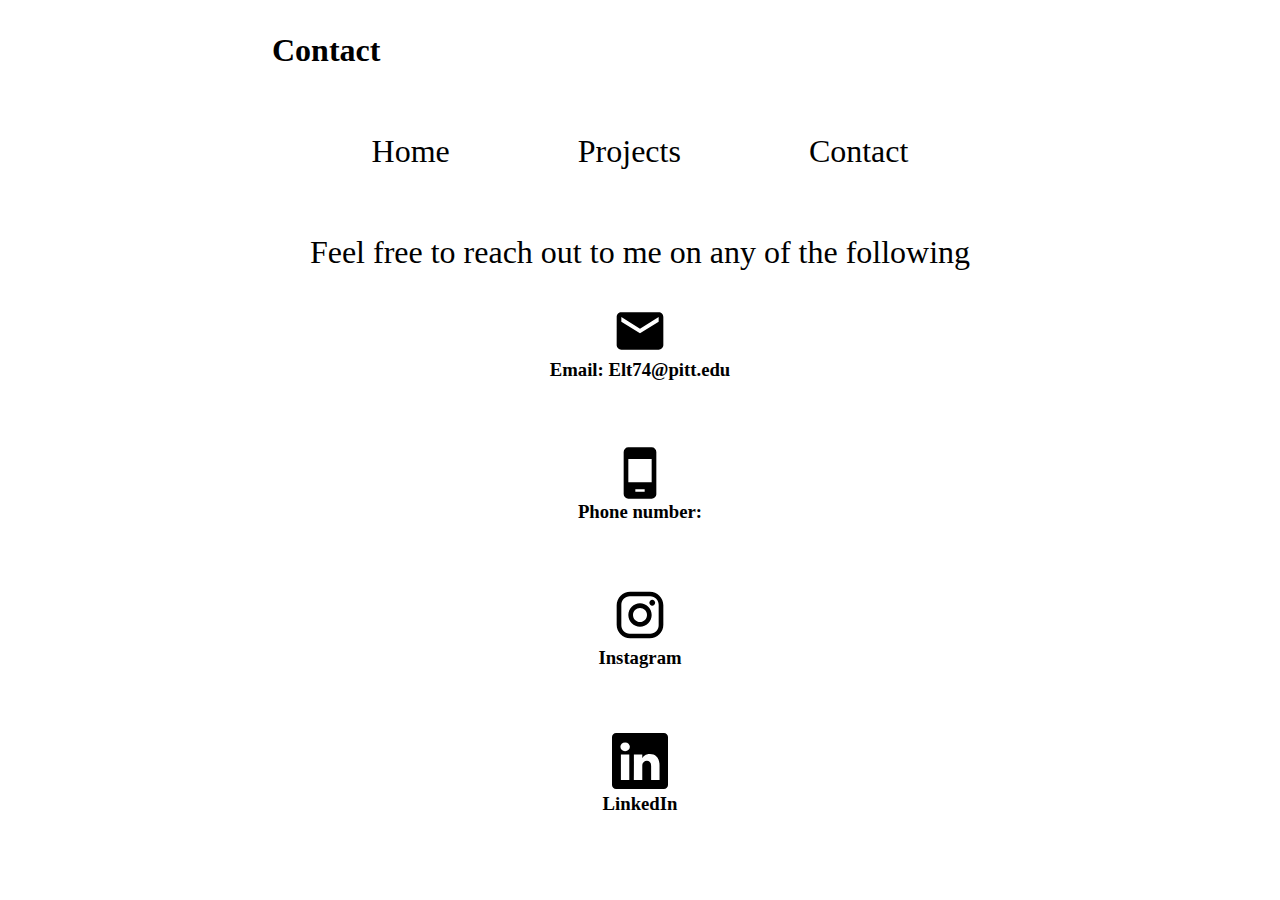
==== contact.html @ 16f1e171 "added initial files" ====
<!DOCTYPE html>
<html lang="en">
<head>
    <meta charset="UTF-8">
    <meta http-equiv="X-UA-Compatible" content="IE=edge">
    <meta name="viewport" content="width=device-width, initial-scale=1.0">
    <title>Document</title>
    <link rel="stylesheet" href="styles.css">
    <script src="https://ajax.googleapis.com/ajax/libs/jquery/3.5.1/jquery.min.js"></script>
</head>
<body>    
    <div class="page">
        <div class="container">
            <header>
            <h1 class="personal-info">Contact</h1>
            <script>
                $(function(){
                $("#nav-bar").load("menu.html");
                });
            </script>
            <div id="nav-bar"></div>
            </header>


            <p class="contact">Feel free to reach out to me on any of the following</p>
            
            <div class="social-media">
                <div class="icons-names">
                        <svg width="56" height="56" viewBox="0 0 56 56" fill="none" xmlns="http://www.w3.org/2000/svg">
                            <path d="M46.6666 9.33334H9.33329C6.76663 9.33334 4.68996 11.4333 4.68996 14L4.66663 42C4.66663 44.5667 6.76663 46.6667 
                            9.33329 46.6667H46.6666C49.2333 46.6667 51.3333 44.5667 51.3333 42V14C51.3333 11.4333 49.2333 9.33334 46.6666 9.33334ZM46.6666 
                            18.6667L28 30.3333L9.33329 18.6667V14L28 25.6667L46.6666 14V18.6667Z" fill="black"/>
                            </svg>
                            
                    <h3>Email: Elt74@pitt.edu</h3>
                </div>
                

                <div class="icons-names">
                        <svg width="56" height="56" viewBox="0 0 56 56" fill="none" xmlns="http://www.w3.org/2000/svg">
                            <path d="M23.3333 46.6667H32.6666V44.3334H23.3333V46.6667ZM16.3333 53.6667C15.05 53.6667 13.951 53.2094 13.0363 52.2947C12.1216 
                            51.38 11.6651 50.2818 11.6666 49V7.00001C11.6666 5.71668 12.124 4.61768 13.0386 3.70301C13.9533 2.78835 15.0515 2.33179 16.3333 
                            2.33335H39.6666C40.95 2.33335 42.049 2.79068 42.9636 3.70535C43.8783 4.62001 44.3349 5.71824 44.3333 7.00001V49C44.3333 50.2834 
                            43.876 51.3824 42.9613 52.297C42.0466 53.2117 40.9484 53.6682 39.6666 53.6667H16.3333ZM16.3333 37.3334H39.6666V14H16.3333V37.3334Z" 
                            fill="black"/>
                            </svg>
                            
                    <h3>Phone number:</h3>
                </div>
                
                <div class="icons-names">
                    <a href="https://www.instagram.com/elio_tann99/" target="_blank">
                        <svg width="56" height="56" viewBox="0 0 56 56" fill="none" xmlns="http://www.w3.org/2000/svg">
                            <path d="M18.2 4.66666H37.8C45.2666 4.66666 51.3333 10.7333 51.3333 18.2V37.8C51.3333 41.3893 49.9075 44.8315 47.3695 47.3695C44.8315 
                            49.9075 41.3892 51.3333 37.8 51.3333H18.2C10.7333 51.3333 4.66663 45.2667 4.66663 37.8V18.2C4.66663 14.6107 6.09246 11.1685 8.63045 
                            8.63048C11.1684 6.09249 14.6107 4.66666 18.2 4.66666ZM17.7333 9.33332C15.5055 9.33332 13.3689 10.2183 11.7936 11.7936C10.2183 13.3689 
                            9.33329 15.5055 9.33329 17.7333V38.2667C9.33329 42.91 13.09 46.6667 17.7333 46.6667H38.2666C40.4944 46.6667 42.631 45.7817 44.2063 
                            44.2064C45.7816 42.6311 46.6666 40.4945 46.6666 38.2667V17.7333C46.6666 13.09 42.91 9.33332 38.2666 9.33332H17.7333ZM40.25 12.8333C41.0235 
                            12.8333 41.7654 13.1406 42.3124 13.6876C42.8593 14.2346 43.1666 14.9764 43.1666 15.75C43.1666 16.5235 42.8593 17.2654 42.3124 17.8124C41.7654 
                            18.3594 41.0235 18.6667 40.25 18.6667C39.4764 18.6667 38.7345 18.3594 38.1876 17.8124C37.6406 17.2654 37.3333 16.5235 37.3333 15.75C37.3333 14.9764 
                            37.6406 14.2346 38.1876 13.6876C38.7345 13.1406 39.4764 12.8333 40.25 12.8333ZM28 16.3333C31.0942 16.3333 34.0616 17.5625 36.2495 19.7504C38.4375 
                            21.9383 39.6666 24.9058 39.6666 28C39.6666 31.0942 38.4375 34.0616 36.2495 36.2496C34.0616 38.4375 31.0942 39.6667 28 39.6667C24.9058 39.6667 21.9383 
                            38.4375 19.7504 36.2496C17.5625 34.0616 16.3333 31.0942 16.3333 28C16.3333 24.9058 17.5625 21.9383 19.7504 19.7504C21.9383 17.5625 24.9058 16.3333 28 
                            16.3333ZM28 21C26.1434 21 24.363 21.7375 23.0502 23.0502C21.7375 24.363 21 26.1435 21 28C21 29.8565 21.7375 31.637 23.0502 32.9497C24.363 34.2625 
                            26.1434 35 28 35C29.8565 35 31.637 34.2625 32.9497 32.9497C34.2625 31.637 35 29.8565 35 28C35 26.1435 34.2625 24.363 32.9497 23.0502C31.637 21.7375 
                            29.8565 21 28 21Z" fill="black"/>
                            </svg>
                    </a>
                    <h3>Instagram</h3>
                </div>

                <div class="icons-names">
                    <a href="https://www.linkedin.com/in/elio-tannous-05b477227/" target="_blank">
                        <svg width="56" height="56" viewBox="0 0 56 56" fill="none" xmlns="http://www.w3.org/2000/svg">
                            <path d="M0 4.011C0 1.7955 1.841 0 4.1125 0H51.8875C54.159 0 56 1.7955 56 4.011V51.989C56 54.2045 54.159 56 51.8875 
                            56H4.1125C1.841 56 0 54.2045 0 51.989V4.011ZM17.3005 46.879V21.5915H8.897V46.879H17.3005ZM13.1005 18.137C16.03 18.137 
                            17.8535 16.198 17.8535 13.769C17.801 11.2875 16.0335 9.401 13.1565 9.401C10.2795 9.401 8.4 11.291 8.4 13.769C8.4 16.198 
                            10.2235 18.137 13.0445 18.137H13.1005ZM30.2785 46.879V32.7565C30.2785 32.0005 30.3345 31.2445 30.5585 30.7055C31.164 29.197 
                            32.5465 27.6325 34.8705 27.6325C37.912 27.6325 39.1265 29.9495 39.1265 33.3515V46.879H47.53V32.375C47.53 24.605 43.386 20.993 
                            37.856 20.993C33.397 20.993 31.3985 23.443 30.2785 25.1685V25.256H30.2225C30.2411 25.2268 30.2598 25.1976 30.2785 
                            25.1685V21.5915H21.8785C21.9835 23.9645 21.8785 46.879 21.8785 46.879H30.2785Z" fill="black"/>
                            </svg>
                    </a>
                    <h3>LinkedIn</h3>
                </div>
            </div>

        </div>
    </div>

    
</body>
</html>
---- styles.css ----
* {
    margin: 0;
    padding: 0;
    box-sizing: border-box;
  }


.personal-info{
    font-family: 'Inter';
    color: #000000;
    
}

p{
    font-size: 16pt;
    text-align: justify;

}

.contact{
    text-align: center;
    font-size: 24pt;
}

.menu{
    display: flex;
    justify-content: center;

}

.menu a{
    padding: 1em;
    font-size: 1.5em;
    text-decoration: none;
    font-family: 'Inter';
    font-style: normal;
    color: #000000;
}

.icons-names{
    display: flex;
    flex-direction: column;
    align-items: center;
    padding: 2em;
}

.social-media{
    display: flex;
    flex-direction: column;
    align-items: center;
}

.container{
    padding: 2em;
}

.page{
    justify-content: center;
    margin: 0 auto;
    max-width: 50em;
}

.parallax-container {
    height: 50vh;
    position: relative;
  }
  
  .parallax-image {
    background-image: url('pittsburgh.png');
    height: 100%;
    background-attachment: fixed;
    background-position: center center;
    background-repeat: no-repeat;
    background-size: cover;
  }


.portrait{
    display: block;
    width: 100%;
}

@media (min-width: 50em){
    .menu a{
        font-size: 2em;
        padding: 2em;
    }
    .portrait{
        float:left;
        flex-direction: row;
        width: 40%;
        padding-right: 1em;
    }
}
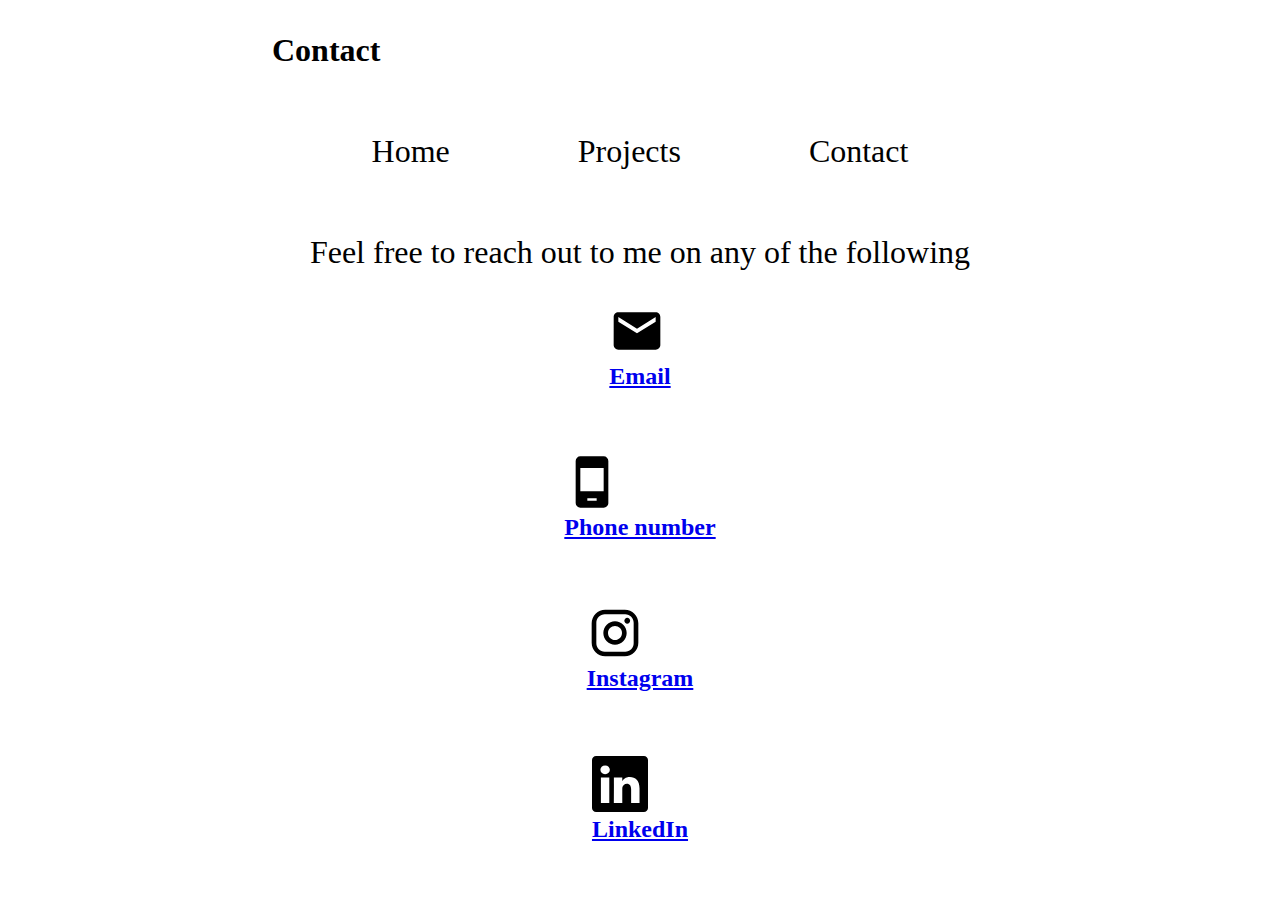
==== commit f73a8a73: "Updated contact page" ====
--- a/contact.html
+++ b/contact.html
@@ -26,30 +26,33 @@
             
             <div class="social-media">
                 <div class="icons-names">
+                    <a class="tag" href="mailto:Elt74@pitt.edu">
                         <svg width="56" height="56" viewBox="0 0 56 56" fill="none" xmlns="http://www.w3.org/2000/svg">
-                            <path d="M46.6666 9.33334H9.33329C6.76663 9.33334 4.68996 11.4333 4.68996 14L4.66663 42C4.66663 44.5667 6.76663 46.6667 
-                            9.33329 46.6667H46.6666C49.2333 46.6667 51.3333 44.5667 51.3333 42V14C51.3333 11.4333 49.2333 9.33334 46.6666 9.33334ZM46.6666 
-                            18.6667L28 30.3333L9.33329 18.6667V14L28 25.6667L46.6666 14V18.6667Z" fill="black"/>
-                            </svg>
-                            
-                    <h3>Email: Elt74@pitt.edu</h3>
+                                <path d="M46.6666 9.33334H9.33329C6.76663 9.33334 4.68996 11.4333 4.68996 14L4.66663 42C4.66663 44.5667 6.76663 46.6667 
+                                9.33329 46.6667H46.6666C49.2333 46.6667 51.3333 44.5667 51.3333 42V14C51.3333 11.4333 49.2333 9.33334 46.6666 9.33334ZM46.6666 
+                                18.6667L28 30.3333L9.33329 18.6667V14L28 25.6667L46.6666 14V18.6667Z" fill="black"/>
+                                </svg>
+                        <h2>Email</h2>
+                    </a>
                 </div>
                 
 
                 <div class="icons-names">
+                    <a class="tag" href="tel: +4125397104">    
                         <svg width="56" height="56" viewBox="0 0 56 56" fill="none" xmlns="http://www.w3.org/2000/svg">
-                            <path d="M23.3333 46.6667H32.6666V44.3334H23.3333V46.6667ZM16.3333 53.6667C15.05 53.6667 13.951 53.2094 13.0363 52.2947C12.1216 
-                            51.38 11.6651 50.2818 11.6666 49V7.00001C11.6666 5.71668 12.124 4.61768 13.0386 3.70301C13.9533 2.78835 15.0515 2.33179 16.3333 
-                            2.33335H39.6666C40.95 2.33335 42.049 2.79068 42.9636 3.70535C43.8783 4.62001 44.3349 5.71824 44.3333 7.00001V49C44.3333 50.2834 
-                            43.876 51.3824 42.9613 52.297C42.0466 53.2117 40.9484 53.6682 39.6666 53.6667H16.3333ZM16.3333 37.3334H39.6666V14H16.3333V37.3334Z" 
-                            fill="black"/>
-                            </svg>
-                            
-                    <h3>Phone number:</h3>
+                                <path d="M23.3333 46.6667H32.6666V44.3334H23.3333V46.6667ZM16.3333 53.6667C15.05 53.6667 13.951 53.2094 13.0363 52.2947C12.1216 
+                                51.38 11.6651 50.2818 11.6666 49V7.00001C11.6666 5.71668 12.124 4.61768 13.0386 3.70301C13.9533 2.78835 15.0515 2.33179 16.3333 
+                                2.33335H39.6666C40.95 2.33335 42.049 2.79068 42.9636 3.70535C43.8783 4.62001 44.3349 5.71824 44.3333 7.00001V49C44.3333 50.2834 
+                                43.876 51.3824 42.9613 52.297C42.0466 53.2117 40.9484 53.6682 39.6666 53.6667H16.3333ZM16.3333 37.3334H39.6666V14H16.3333V37.3334Z" 
+                                fill="black"/>
+                                </svg>
+                                
+                        <h2>Phone number</h2>
+                    </a>
                 </div>
                 
                 <div class="icons-names">
-                    <a href="https://www.instagram.com/elio_tann99/" target="_blank">
+                    <a class="tag" href="https://www.instagram.com/elio_tann99/" target="_blank">
                         <svg width="56" height="56" viewBox="0 0 56 56" fill="none" xmlns="http://www.w3.org/2000/svg">
                             <path d="M18.2 4.66666H37.8C45.2666 4.66666 51.3333 10.7333 51.3333 18.2V37.8C51.3333 41.3893 49.9075 44.8315 47.3695 47.3695C44.8315 
                             49.9075 41.3892 51.3333 37.8 51.3333H18.2C10.7333 51.3333 4.66663 45.2667 4.66663 37.8V18.2C4.66663 14.6107 6.09246 11.1685 8.63045 
@@ -65,12 +68,12 @@
                             26.1434 35 28 35C29.8565 35 31.637 34.2625 32.9497 32.9497C34.2625 31.637 35 29.8565 35 28C35 26.1435 34.2625 24.363 32.9497 23.0502C31.637 21.7375 
                             29.8565 21 28 21Z" fill="black"/>
                             </svg>
+                        <h2>Instagram</h2>
                     </a>
-                    <h3>Instagram</h3>
                 </div>
 
                 <div class="icons-names">
-                    <a href="https://www.linkedin.com/in/elio-tannous-05b477227/" target="_blank">
+                    <a class="tag" href="https://www.linkedin.com/in/elio-tannous-05b477227/" target="_blank">
                         <svg width="56" height="56" viewBox="0 0 56 56" fill="none" xmlns="http://www.w3.org/2000/svg">
                             <path d="M0 4.011C0 1.7955 1.841 0 4.1125 0H51.8875C54.159 0 56 1.7955 56 4.011V51.989C56 54.2045 54.159 56 51.8875 
                             56H4.1125C1.841 56 0 54.2045 0 51.989V4.011ZM17.3005 46.879V21.5915H8.897V46.879H17.3005ZM13.1005 18.137C16.03 18.137 
@@ -80,8 +83,8 @@
                             37.856 20.993C33.397 20.993 31.3985 23.443 30.2785 25.1685V25.256H30.2225C30.2411 25.2268 30.2598 25.1976 30.2785 
                             25.1685V21.5915H21.8785C21.9835 23.9645 21.8785 46.879 21.8785 46.879H30.2785Z" fill="black"/>
                             </svg>
+                    <h2 class>LinkedIn</h2>
                     </a>
-                    <h3>LinkedIn</h3>
                 </div>
             </div>
 
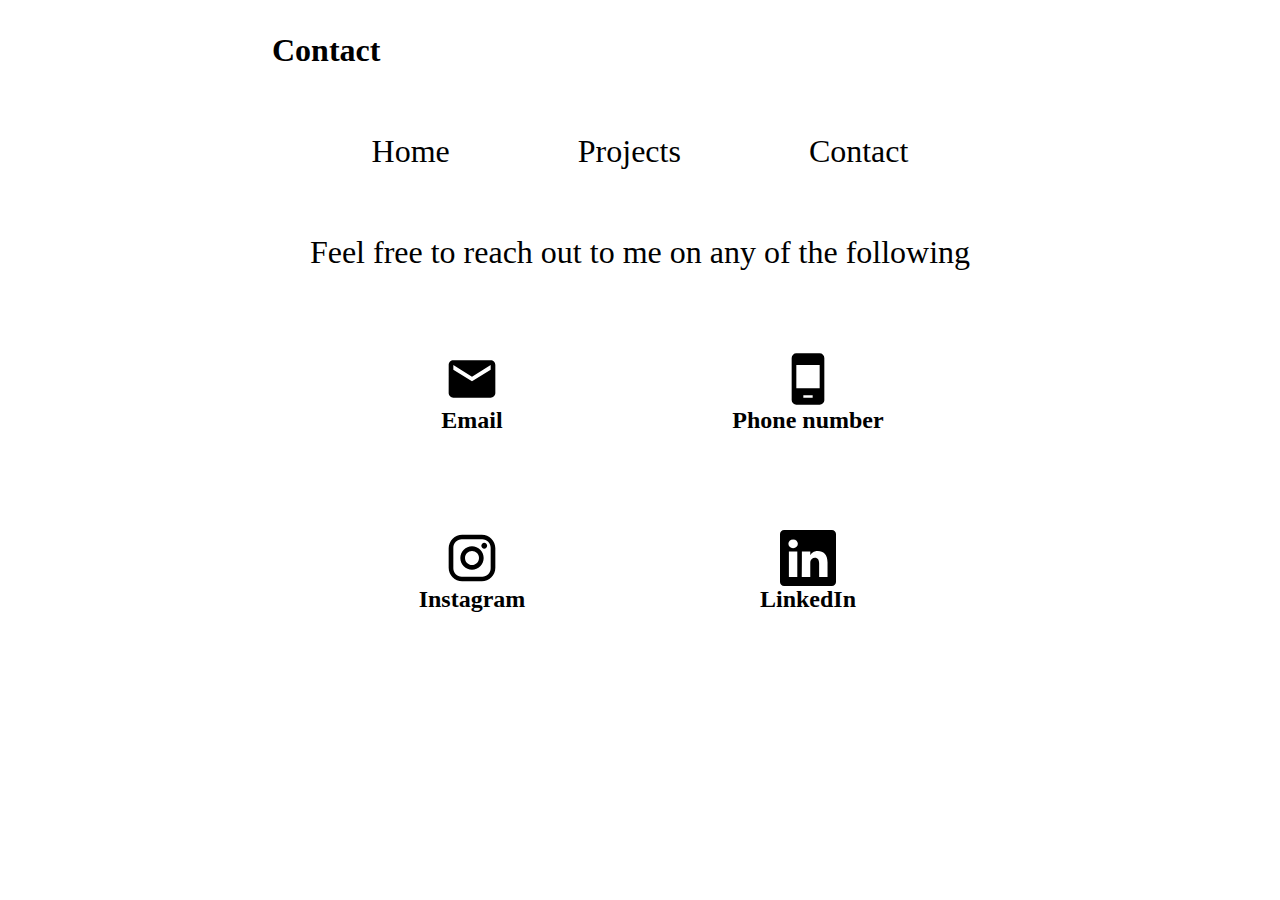
==== commit ab43377f: "fixed phone number" ====
--- a/contact.html
+++ b/contact.html
@@ -38,7 +38,7 @@
                 
 
                 <div class="icons-names">
-                    <a class="tag" href="tel: +4125397104">    
+                    <a class="tag" href="tel: +14125397104">    
                         <svg width="56" height="56" viewBox="0 0 56 56" fill="none" xmlns="http://www.w3.org/2000/svg">
                                 <path d="M23.3333 46.6667H32.6666V44.3334H23.3333V46.6667ZM16.3333 53.6667C15.05 53.6667 13.951 53.2094 13.0363 52.2947C12.1216 
                                 51.38 11.6651 50.2818 11.6666 49V7.00001C11.6666 5.71668 12.124 4.61768 13.0386 3.70301C13.9533 2.78835 15.0515 2.33179 16.3333 
--- a/styles.css
+++ b/styles.css
@@ -44,6 +44,14 @@
     padding: 2em;
 }
 
+.tag{
+    display: flex;
+    flex-direction: column;
+    align-items: center;
+    text-decoration: none;
+    color: #000000;
+}
+
 .social-media{
     display: flex;
     flex-direction: column;
@@ -80,6 +88,10 @@
     width: 100%;
 }
 
+span.tag{
+    text-decoration: none;
+}
+
 @media (min-width: 50em){
     .menu a{
         font-size: 2em;
@@ -91,6 +103,18 @@
         width: 40%;
         padding-right: 1em;
     }
+    .social-media{
+        display: grid;
+        grid-template-rows: repeat(2, 1fr);
+        grid-template-columns: repeat(2, 1fr);
+        padding: 2em;
+    }
+    .icons-names{
+        display: flex;
+        justify-content: center;
+        align-items: center;
+        padding: 3em;
+    }
 }
 
 
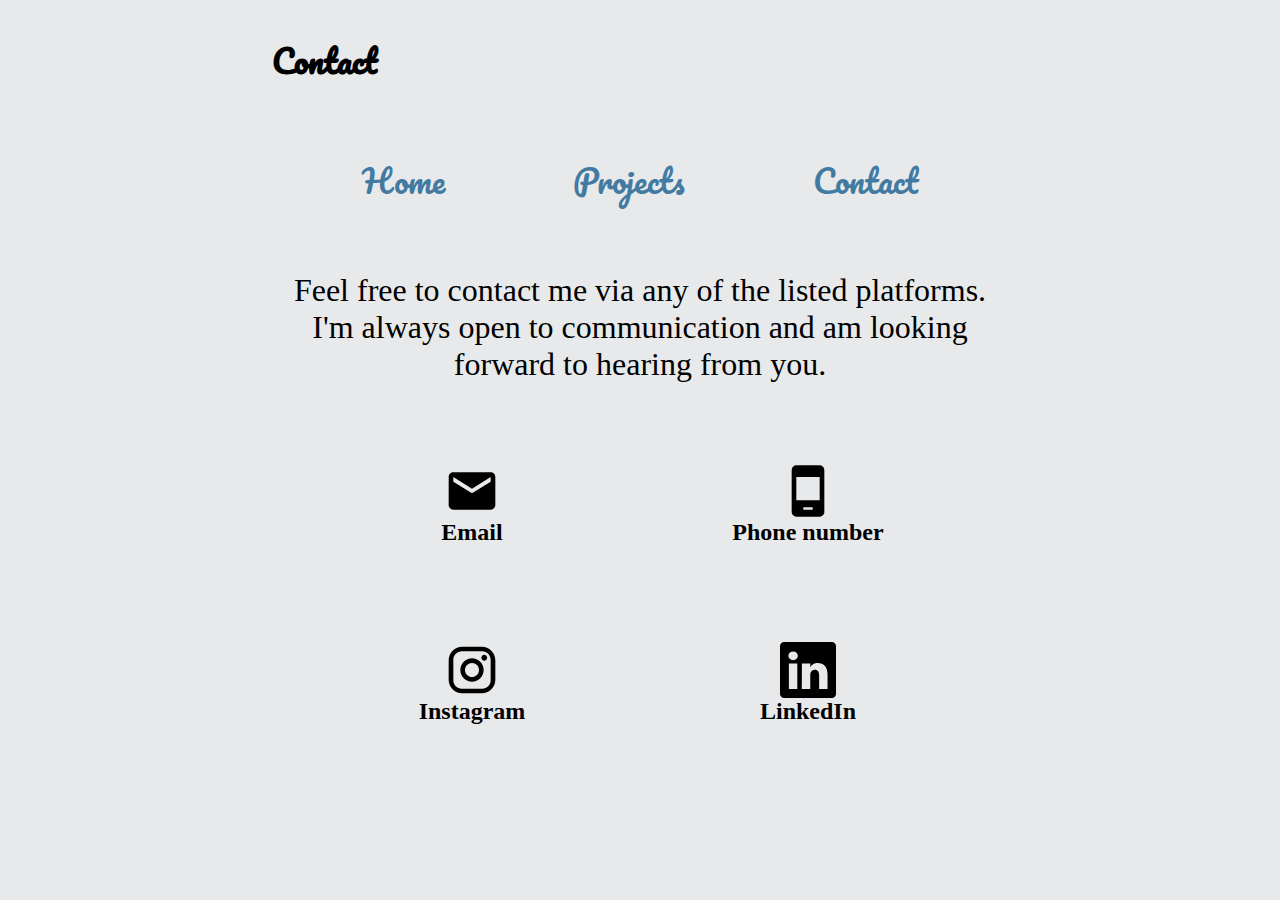
==== commit 04e9f0f4: "added projects, changed styles, and more" ====
--- a/contact.html
+++ b/contact.html
@@ -22,7 +22,9 @@
             </header>
 
 
-            <p class="contact">Feel free to reach out to me on any of the following</p>
+            <p class="contact">Feel free to contact me via any of the listed platforms.
+                 I'm always open to communication and am looking forward to hearing from you.
+            </p>
             
             <div class="social-media">
                 <div class="icons-names">
--- a/styles.css
+++ b/styles.css
@@ -1,20 +1,34 @@
+@import url('https://fonts.googleapis.com/css2?family=Pacifico&display=swap');
+
+
 * {
     margin: 0;
     padding: 0;
     box-sizing: border-box;
+    background-color: #E8E9EB;
+    /*  D3D0CB timberwolf
+        C2D3CD ash gray
+        DBE4EE alice blue
+        EFF1ED white smoke  */
   }
 
 
 .personal-info{
-    font-family: 'Inter';
+    font-family: 'Pacifico', cursive;
     color: #000000;
-    
 }
 
 p{
     font-size: 16pt;
     text-align: justify;
 
+}
+
+hr{
+    margin: 2em;
+    height: 2px; 
+    background-color: black; 
+    border: none; 
 }
 
 .contact{
@@ -32,9 +46,13 @@
     padding: 1em;
     font-size: 1.5em;
     text-decoration: none;
-    font-family: 'Inter';
+    font-family: 'Pacifico', cursive;
     font-style: normal;
-    color: #000000;
+    color: #427AA1;
+}
+
+iframe{
+    width: 100%;
 }
 
 .icons-names{
@@ -43,6 +61,54 @@
     align-items: center;
     padding: 2em;
 }
+
+
+.project-images{
+    border: 1px solid lightgray;
+    max-width: 100%;
+    max-height: 100%;
+}
+
+
+.project-text{
+    color: #DE3C4B;
+    font-family: 'Inter';
+}
+
+/* use this code if you're adding a multiple images */
+/* .slideshow{
+    display: flex;
+    flex-direction: column;
+    justify-content: space-between;
+    flex-wrap: wrap;
+}
+
+.slideshow img{
+    max-width: 100%;
+    max-height: 100%;
+    object-fit: cover;
+} */
+
+.project-links{
+    text-decoration: none;
+    color: #427AA1;
+    font-family: 'Inter';
+}
+
+audio {
+    width: 100%;
+    padding: .5em;
+  }
+ 
+.audio-div{
+    padding: 1em;
+    display: flex;
+    flex-direction: column;
+    align-items: center;
+    color: #427AA1;
+    font-family: 'Pacifico', cursive;
+}
+
 
 .tag{
     display: flex;
@@ -74,7 +140,7 @@
   }
   
   .parallax-image {
-    background-image: url('pittsburgh.png');
+    background-image: url('../images/pittsburgh.png');
     height: 100%;
     background-attachment: fixed;
     background-position: center center;
@@ -92,7 +158,7 @@
     text-decoration: none;
 }
 
-@media (min-width: 50em){
+@media (min-width: 40em){
     .menu a{
         font-size: 2em;
         padding: 2em;
@@ -100,7 +166,7 @@
     .portrait{
         float:left;
         flex-direction: row;
-        width: 40%;
+        width: 50%;
         padding-right: 1em;
     }
     .social-media{
@@ -115,6 +181,11 @@
         align-items: center;
         padding: 3em;
     }
+    .slideshow{
+        flex-direction: row;
+    }
+    .slideshow img{
+        max-width: 33%;
+    }
+    
 }
-
-
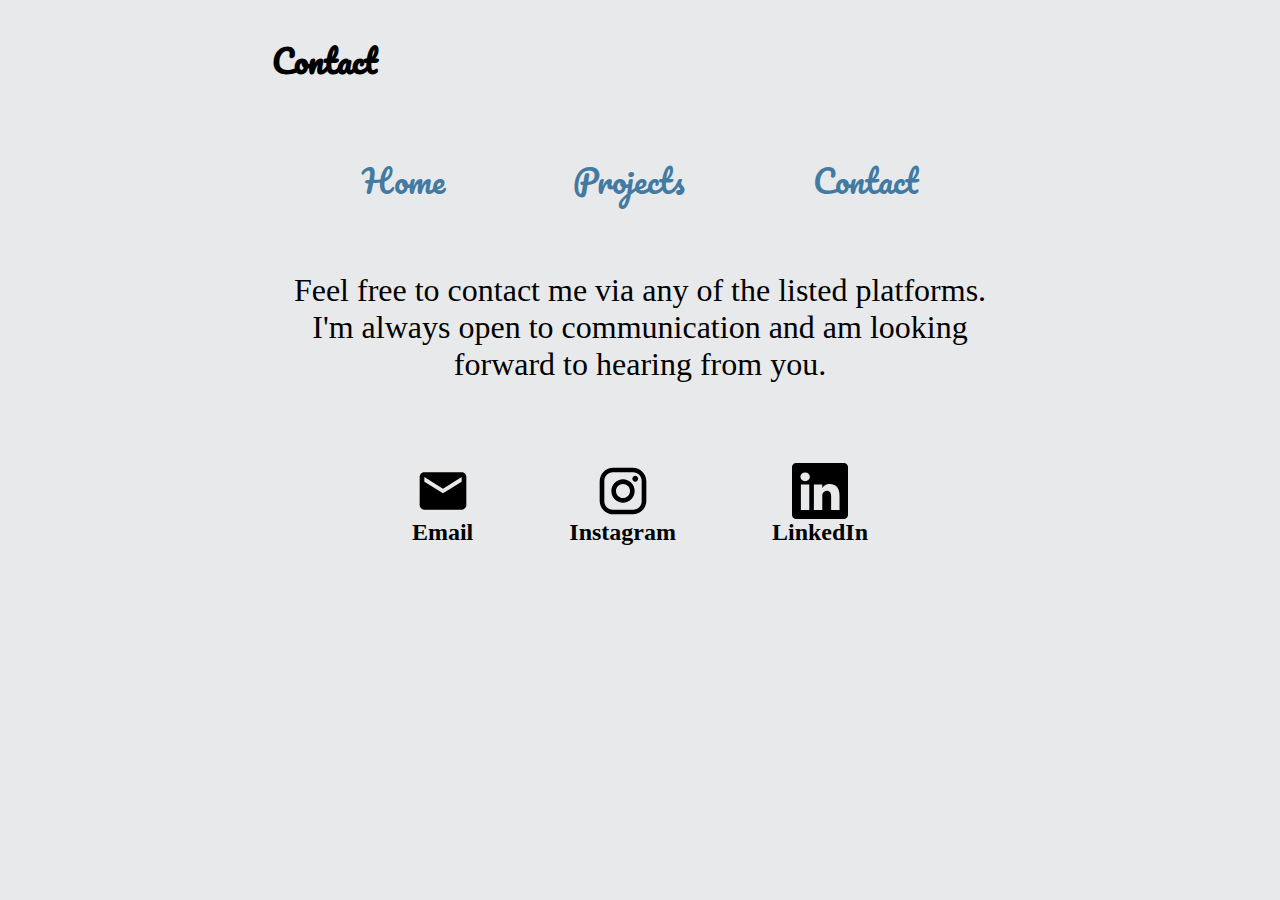
==== commit 74dff58f: "added images and removed phone number" ====
--- a/contact.html
+++ b/contact.html
@@ -4,7 +4,8 @@
     <meta charset="UTF-8">
     <meta http-equiv="X-UA-Compatible" content="IE=edge">
     <meta name="viewport" content="width=device-width, initial-scale=1.0">
-    <title>Document</title>
+    <link rel="icon" type="image/x-icon" href="../images/favicon.ico">
+    <title>Contact</title>
     <link rel="stylesheet" href="styles.css">
     <script src="https://ajax.googleapis.com/ajax/libs/jquery/3.5.1/jquery.min.js"></script>
 </head>
@@ -38,8 +39,8 @@
                     </a>
                 </div>
                 
-
-                <div class="icons-names">
+                <!-- removed phone number until decided other wise -->
+                <!-- <div class="icons-names">
                     <a class="tag" href="tel: +14125397104">    
                         <svg width="56" height="56" viewBox="0 0 56 56" fill="none" xmlns="http://www.w3.org/2000/svg">
                                 <path d="M23.3333 46.6667H32.6666V44.3334H23.3333V46.6667ZM16.3333 53.6667C15.05 53.6667 13.951 53.2094 13.0363 52.2947C12.1216 
@@ -51,7 +52,7 @@
                                 
                         <h2>Phone number</h2>
                     </a>
-                </div>
+                </div> -->
                 
                 <div class="icons-names">
                     <a class="tag" href="https://www.instagram.com/elio_tann99/" target="_blank">
--- a/styles.css
+++ b/styles.css
@@ -18,6 +18,10 @@
     color: #000000;
 }
 
+a:hover{
+    color: #7DAACA;
+}
+
 p{
     font-size: 16pt;
     text-align: justify;
@@ -51,6 +55,10 @@
     color: #427AA1;
 }
 
+.menu a:hover{
+    color: #7DAACA;
+}
+
 iframe{
     width: 100%;
 }
@@ -58,7 +66,6 @@
 .icons-names{
     display: flex;
     flex-direction: column;
-    align-items: center;
     padding: 2em;
 }
 
@@ -75,19 +82,22 @@
     font-family: 'Inter';
 }
 
-/* use this code if you're adding a multiple images */
-/* .slideshow{
-    display: flex;
-    flex-direction: column;
+.slideshow{
+    padding-top: .5em;
+    display: flex;
     justify-content: space-between;
     flex-wrap: wrap;
+    justify-content: center;
 }
 
 .slideshow img{
+    margin: .1em;
     max-width: 100%;
     max-height: 100%;
     object-fit: cover;
-} */
+    border: 2px solid black;
+}
+
 
 .project-links{
     text-decoration: none;
@@ -170,10 +180,14 @@
         padding-right: 1em;
     }
     .social-media{
-        display: grid;
+        /* commented out the grid until I add another way to contact me again */
+        /* display: grid;
         grid-template-rows: repeat(2, 1fr);
         grid-template-columns: repeat(2, 1fr);
-        padding: 2em;
+        */
+        padding: 2em; 
+        flex-direction: row;
+        justify-content: center;
     }
     .icons-names{
         display: flex;
@@ -185,7 +199,7 @@
         flex-direction: row;
     }
     .slideshow img{
-        max-width: 33%;
-    }
+        max-width: 32%;
+    } 
     
 }
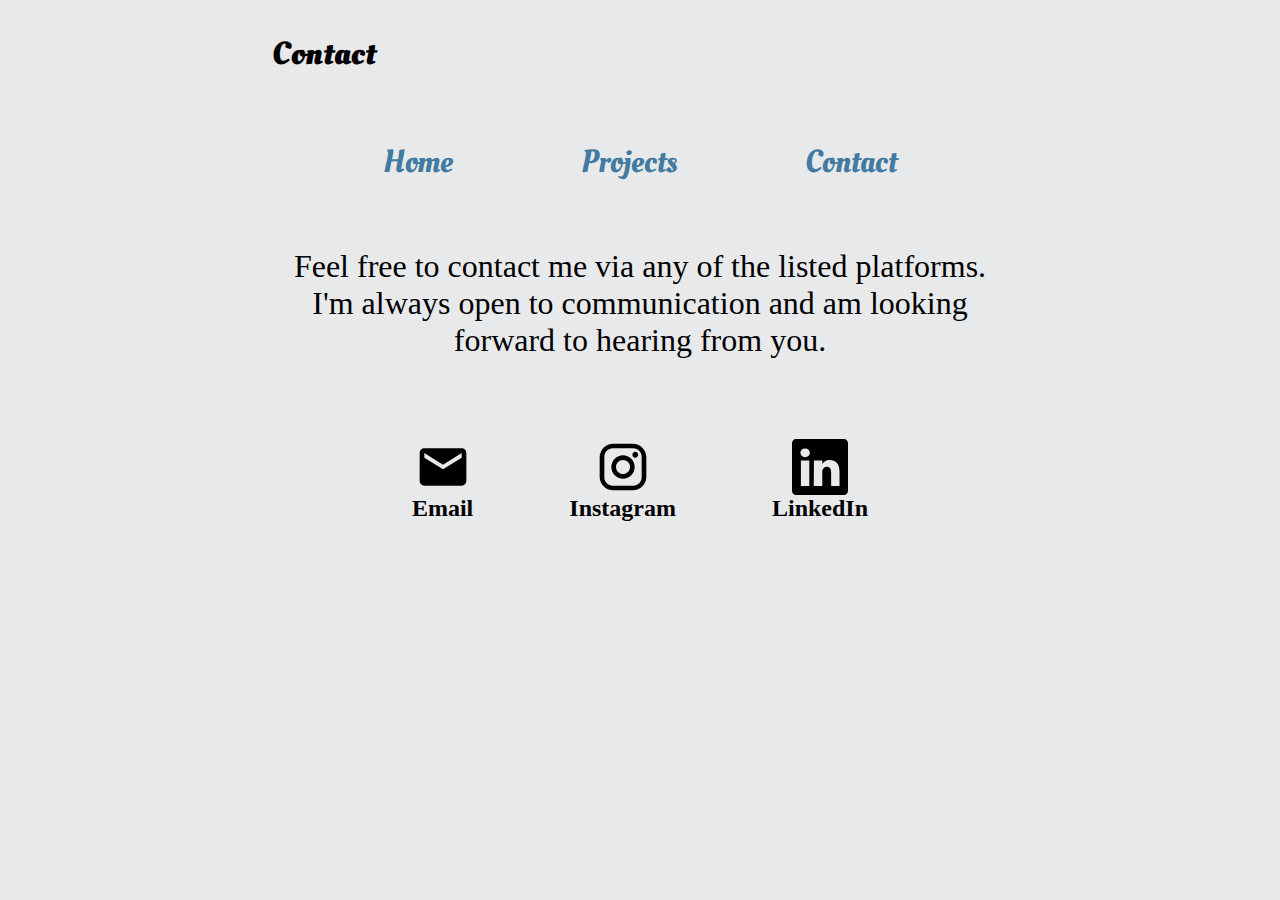
==== commit 40102096: "updated email" ====
--- a/contact.html
+++ b/contact.html
@@ -14,11 +14,6 @@
         <div class="container">
             <header>
             <h1 class="personal-info">Contact</h1>
-            <script>
-                $(function(){
-                $("#nav-bar").load("menu.html");
-                });
-            </script>
             <div id="nav-bar"></div>
             </header>
 
@@ -29,7 +24,7 @@
             
             <div class="social-media">
                 <div class="icons-names">
-                    <a class="tag" href="mailto:Elt74@pitt.edu">
+                    <a class="tag" href="mailto:eliotann99@gmail.com">
                         <svg width="56" height="56" viewBox="0 0 56 56" fill="none" xmlns="http://www.w3.org/2000/svg">
                                 <path d="M46.6666 9.33334H9.33329C6.76663 9.33334 4.68996 11.4333 4.68996 14L4.66663 42C4.66663 44.5667 6.76663 46.6667 
                                 9.33329 46.6667H46.6666C49.2333 46.6667 51.3333 44.5667 51.3333 42V14C51.3333 11.4333 49.2333 9.33334 46.6666 9.33334ZM46.6666 
@@ -93,7 +88,7 @@
 
         </div>
     </div>
-
+    <script src="script.js"></script>
     
 </body>
 </html>--- a/styles.css
+++ b/styles.css
@@ -1,20 +1,27 @@
-@import url('https://fonts.googleapis.com/css2?family=Pacifico&display=swap');
-
+@import url('https://fonts.googleapis.com/css2?family=Oleo+Script&display=swap');
+
+html{
+    scroll-behavior: smooth;
+}
 
 * {
     margin: 0;
     padding: 0;
     box-sizing: border-box;
-    background-color: #E8E9EB;
     /*  D3D0CB timberwolf
         C2D3CD ash gray
         DBE4EE alice blue
         EFF1ED white smoke  */
   }
 
+body{
+    background-color: #E8E9EB;
+    /* so the back-to-top button doesn't cover content */
+    padding-bottom: 3em;
+}
 
 .personal-info{
-    font-family: 'Pacifico', cursive;
+    font-family:'Oleo Script', cursive;
     color: #000000;
 }
 
@@ -24,8 +31,8 @@
 
 p{
     font-size: 16pt;
-    text-align: justify;
-
+    text-align: left;
+    padding-top: .5em;
 }
 
 hr{
@@ -40,6 +47,7 @@
     font-size: 24pt;
 }
 
+
 .menu{
     display: flex;
     justify-content: center;
@@ -47,10 +55,10 @@
 }
 
 .menu a{
-    padding: 1em;
+    margin: 1em;
     font-size: 1.5em;
     text-decoration: none;
-    font-family: 'Pacifico', cursive;
+    font-family: 'Oleo Script', cursive;
     font-style: normal;
     color: #427AA1;
 }
@@ -69,9 +77,15 @@
     padding: 2em;
 }
 
+.icons-names a:hover{
+    transform: scale(1.2);
+    color: #000000;
+}
+
 
 .project-images{
-    border: 1px solid lightgray;
+    margin-top: .5em;
+    border: 1px solid #ADADAD;
     max-width: 100%;
     max-height: 100%;
 }
@@ -82,7 +96,7 @@
     font-family: 'Inter';
 }
 
-.slideshow{
+.twine {
     padding-top: .5em;
     display: flex;
     justify-content: space-between;
@@ -90,14 +104,50 @@
     justify-content: center;
 }
 
-.slideshow img{
+.twine img{
     margin: .1em;
     max-width: 100%;
-    max-height: 100%;
-    object-fit: cover;
+}
+
+.mobile-ui{
+    padding-top: .5em;
+    display: flex;
+    justify-content: space-between;
+    flex-wrap: wrap;
+    justify-content: center;
+}
+
+.mobile-ui img{
+    margin: .1em;
+    max-width: 100%;
     border: 2px solid black;
 }
 
+#back-to-top{
+    position: fixed;
+    bottom: 1em;
+    right: 1em;
+    opacity: 0;
+    transition: opacity 0.3s ease-in-out;
+}
+
+@media (min-width: 100em){
+    #back-to-top{
+        right: 10%;
+    }
+}
+
+#back-to-top svg:hover{
+    opacity: .5;
+}
+
+#back-to-top.show {
+    opacity: 1;
+  }
+
+#back-to-top .desktop{
+    display: none;
+}
 
 .project-links{
     text-decoration: none;
@@ -116,7 +166,7 @@
     flex-direction: column;
     align-items: center;
     color: #427AA1;
-    font-family: 'Pacifico', cursive;
+    font-family: 'Oleo Script', cursive;
 }
 
 
@@ -135,7 +185,7 @@
 }
 
 .container{
-    padding: 2em;
+    margin: 2em;
 }
 
 .page{
@@ -168,10 +218,15 @@
     text-decoration: none;
 }
 
+
+
 @media (min-width: 40em){
+    p{
+        padding: 0em;
+    }
     .menu a{
         font-size: 2em;
-        padding: 2em;
+        margin: 2em;
     }
     .portrait{
         float:left;
@@ -195,11 +250,23 @@
         align-items: center;
         padding: 3em;
     }
-    .slideshow{
-        flex-direction: row;
-    }
-    .slideshow img{
+    .twine{
+        flex-direction: row;
+    }
+    .twine img{
+        max-width: 49%;
+    }
+    .mobile-ui{
+        flex-direction: row;
+    }
+    .mobile-ui img{
         max-width: 32%;
     } 
+    #back-to-top .mobile{
+        display: none;
+    }
+    #back-to-top .desktop{
+        display: block;
+    }
     
 }
